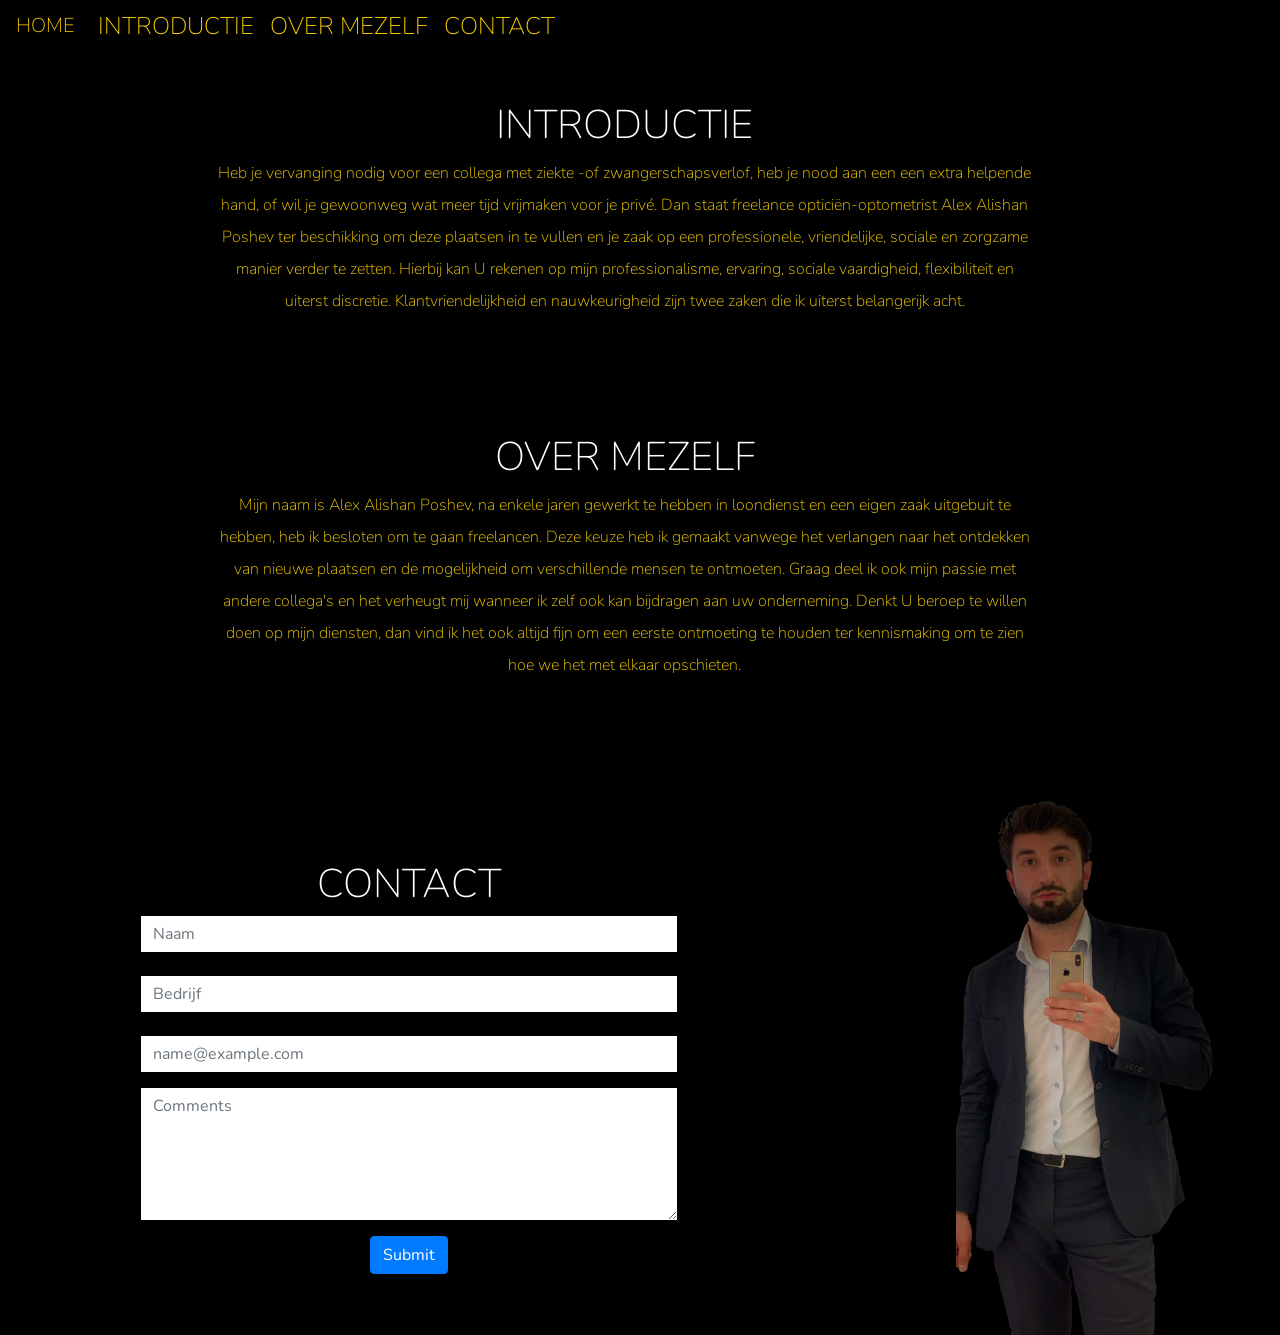
==== index.html @ 8e7e906e "Add files via upload" ====
<!doctype html>
<html lang="en">
  <head>
    <!-- Required meta tags -->
    <meta charset="utf-8">
    <meta name="viewport" content="width=device-width, initial-scale=1, shrink-to-fit=no">

    <!-- Google Font -->
    <link href="https://fonts.googleapis.com/css?family=Nunito:200,300,400,700" rel="stylesheet">

    <!-- Bootstrap CSS -->
    <link rel="stylesheet" href="https://stackpath.bootstrapcdn.com/bootstrap/4.1.3/css/bootstrap.min.css" integrity="sha384-MCw98/SFnGE8fJT3GXwEOngsV7Zt27NXFoaoApmYm81iuXoPkFOJwJ8ERdknLPMO" crossorigin="anonymous">

    <!-- Custom CSS -->
    <link rel="stylesheet" href="app1.css">

    <!-- Custom Font -->
    <link href="https://fonts.googleapis.com/css?family=Roboto+Condensed&display=swap" rel="stylesheet">

    <title>freelance opticiën</title>
  </head>

  <body>
    <nav id="mainNavbar" class="navbar navbar-dark navbar-expand-md py-0 fixed-top mr-auto">
      <a name="home" href="#" class="navbar-brand">HOME</a>
      <button class="navbar-toggler" data-toggle="collapse" data-target=".navbar-collapse" >
        <span class="navbar-toggler-icon"></span>
      </button>
      <div class="collapse navbar-collapse" id="navLinks">
        <ul class="navbar-nav">
          <li class="nav-item ">
            <a name="work" href="#introductie" class="nav-link">INTRODUCTIE</a>
          </li>
          <li class="nav-item ">
            <a name="about" href="#mezelf" class="nav-link">OVER MEZELF</a>
          </li>
          <li class="nav-item ">
            <a name="contact" href="#contact" class="nav-link">CONTACT</a>
          </li>
        </ul>
      </div>
    </nav>

    <section class="container-fluid px-0">
      <div class="row align-items-center">
        <img class="img-fluid" src="IMG_8386edit.jpg" alt="">

        <div class="col-lg-12">
          <div id="headingGroup" class="text-white carousel-caption text-center">
            <a href="#home"></a>
            <h1 class="header">Freelance opticiën-optometrist</h1>
            <h3>Uw zicht is mijn passie, met oog voor detail, flexibiliteit en vakkundigheid</h3>
          </div>
        </div>

      </div>

    </section>
    <section class="container-fluid px-0">
      <section id="introductie">
      <div class="row align-items-center content">
        <div class="col-md-12 text-center order-1 order-md-2">
          <div class="row justify-content-center">
            <div class="col-10 col-lg-8 blurb mb-5 mb-md-0">
              <h2 class="text-white">INTRODUCTIE</h2>
              <p class="lead text"> Heb je vervanging nodig voor een collega met ziekte -of zwangerschapsverlof, heb je nood aan een een extra helpende hand, of wil je gewoonweg wat meer tijd vrijmaken voor je privé. Dan staat freelance opticiën-optometrist Alex Alishan Poshev ter beschikking om deze plaatsen in te vullen en je zaak op een professionele, vriendelijke, sociale en zorgzame manier verder te zetten. Hierbij kan U rekenen op mijn professionalisme, ervaring, sociale vaardigheid, flexibiliteit en uiterst discretie. Klantvriendelijkheid en nauwkeurigheid zijn twee zaken die ik uiterst belangerijk acht.</p>
            </div>
          </div>
        </div>
      </div>
        </section>

      <section id="mezelf">
      <div class="row align-items-center content">
        <div class="col-md-12 text-center">
          <div class="row justify-content-center">
            <div class="col-10 col-lg-8 blurb mb-5 mb-md-0">
              <h2 class="text-white">OVER MEZELF</h2>
              <p class="lead text"> Mijn naam is Alex Alishan Poshev, na enkele jaren gewerkt te hebben in loondienst en een eigen zaak uitgebuit te hebben, heb ik besloten om te gaan freelancen. Deze keuze heb ik gemaakt vanwege het verlangen naar het ontdekken van nieuwe plaatsen en de mogelijkheid om verschillende mensen te ontmoeten. Graag deel ik ook mijn passie met andere collega's en het verheugt mij wanneer ik zelf ook kan bijdragen aan uw onderneming. Denkt U beroep te willen doen op mijn diensten, dan vind ik het ook altijd fijn om een eerste ontmoeting te houden ter kennismaking om te zien hoe we het met elkaar opschieten.
            </div>
          </div>
        </div>
      </div>

        <section id="contact" >
      <div class="row align-items-center content">
        <div class="col-md-8 text-center order-1 order-md-2">
          <div id="contact-info" class="row justify-content-center">
            <div  class="col-10 col-lg-8 blurb mb-5 mb-md-0">
              <h2 class="text-white">CONTACT</h2>
              <form>
              <div>
                <input class="form-control" type="text" placeholder="Naam">
              </div>
                <br>
              <div>
                <input class="form-control" type="text" placeholder="Bedrijf">
              </div>
              <br>
              <div class="form-group">
                <input type="email" class="form-control" id="exampleFormControlInput1" placeholder="name@example.com">
              </div>
                <div class="form-group">
                  <textarea class="form-control" id="exampleFormControlTextarea1" placeholder="Comments" rows="5"></textarea>
                </div>
                <button type="submit" class="btn btn-primary">Submit</button>
              </form>
            </div>
          </div>
        </div>
        <div class="col-md-4 text-center order-1 order-md-2">
          <img class="img-fluid" src="Alishan.jpg" alt="">

      </div>
      </section>
    </section>
    <!-- Optional JavaScript -->
    <!-- jQuery first, then Popper.js, then Bootstrap JS -->
    <script src="https://code.jquery.com/jquery-3.3.1.slim.min.js" integrity="sha384-q8i/X+965DzO0rT7abK41JStQIAqVgRVzpbzo5smXKp4YfRvH+8abtTE1Pi6jizo" crossorigin="anonymous"></script>
    <script src="https://cdnjs.cloudflare.com/ajax/libs/popper.js/1.14.3/umd/popper.min.js" integrity="sha384-ZMP7rVo3mIykV+2+9J3UJ46jBk0WLaUAdn689aCwoqbBJiSnjAK/l8WvCWPIPm49" crossorigin="anonymous"></script>
    <script src="https://stackpath.bootstrapcdn.com/bootstrap/4.1.3/js/bootstrap.min.js" integrity="sha384-ChfqqxuZUCnJSK3+MXmPNIyE6ZbWh2IMqE241rYiqJxyMiZ6OW/JmZQ5stwEULTy" crossorigin="anonymous"></script>
    <script type="text/javascript">
      $(function () {
        $(document).scroll(function(){
          var $nav = $("#mainNavbar");
          $nav.toggleClass("scrolled", $(this).scrollTop()> $nav.height());
        });
      });
      $('.navbar-nav>li>a').on('click', function(){
    $('.navbar-collapse').collapse('hide');
});

    </script>
  </body>
</html>
---- app1.css ----
/* algmene styling */
.row{
  margin-right: 0px;
}
.header{
  font-family: "Roboto Condensed", sans-serif;
}

body{
  background: black;
  font-family: "Nunito", sans-serif;
}
.blurb h2{
  color:  #fbd201;
  font-weight: 100;
  font-size: 2.5rem;
}
.blurb p{
  color:  #fbd201;
  font-weight: 100;
  font-size: 1rem;
  line-height: 2;
}
.content{
  margin-top: 100px;
}


/* mobile schermen */

#headingGroup h1{
  font-weight: 100;
  font-size: 3rem;
  font-family: "Nunito", sans-serif;

}
#headingGroup h3{
  color:  #fbd201;
  font-weight: 50;
  height: 400px;
  font-family: "Nunito", sans-serif;
  right: 0px;
}

.col-lg-6{
  padding-right: 0px;
}
.col-md-6{
  padding-right: 0px;
}


/* navigation mobile */

#mainNavbar{
  font-size: 1.5rem;
  font-weight: 100;
}
#mainNavbar .nav-link{
  color:  #fbd201;
}
#mainNavbar .nav-link:hover {
  color:  #fbd201;
}
#mainNavbar .navbar-brand{
  color:  #fbd201;
}
#mainNavbar .navbar-brand:hover{
  color:  #fbd201;
}
#headingGroup span{
  color: black;
}
#headingGroup h1{
  font-weight: 100;
  font-size: 4rem;
}
.form-control{
  border: 0px;
  border-radius: 0px;
}
.navbar.scrolled{
  background: black;
  transition: background 1s;
}
/*navLinks padding  */
#about, #contact, #work{
padding-top: 2px;
}



@media (max-width: 1200px){
  #headingGroup h1{
    font-weight: 100;
    font-size: 3rem;
  }
#contact-info{
  padding-bottom: 50px;
}

}
@media (max-width: 900px){
  #headingGroup h1{
    height: 150px;
}

  #headingGroup h3{
    height: 200px;
}

@media (max-width: 430px){
  #headingGroup h1{
    height: 200px;
}

  #headingGroup h3{
    height: 0px;
display: none;
}


@media (min-width: 1030px){

  #headingGroup h1{
    font-weight: 400;
    font-size: 5;
    height: 100px;
    font-family: "Nunito", sans-serif;

  }
  #headingGroup h3{
    right: 50px;
    font-weight: 300;
    font-family: "Nunito", sans-serif;
  }
#contact-info{
  padding-bottom: 50px;
}

  .content {
    margin-bottom: 0px;
  }
}
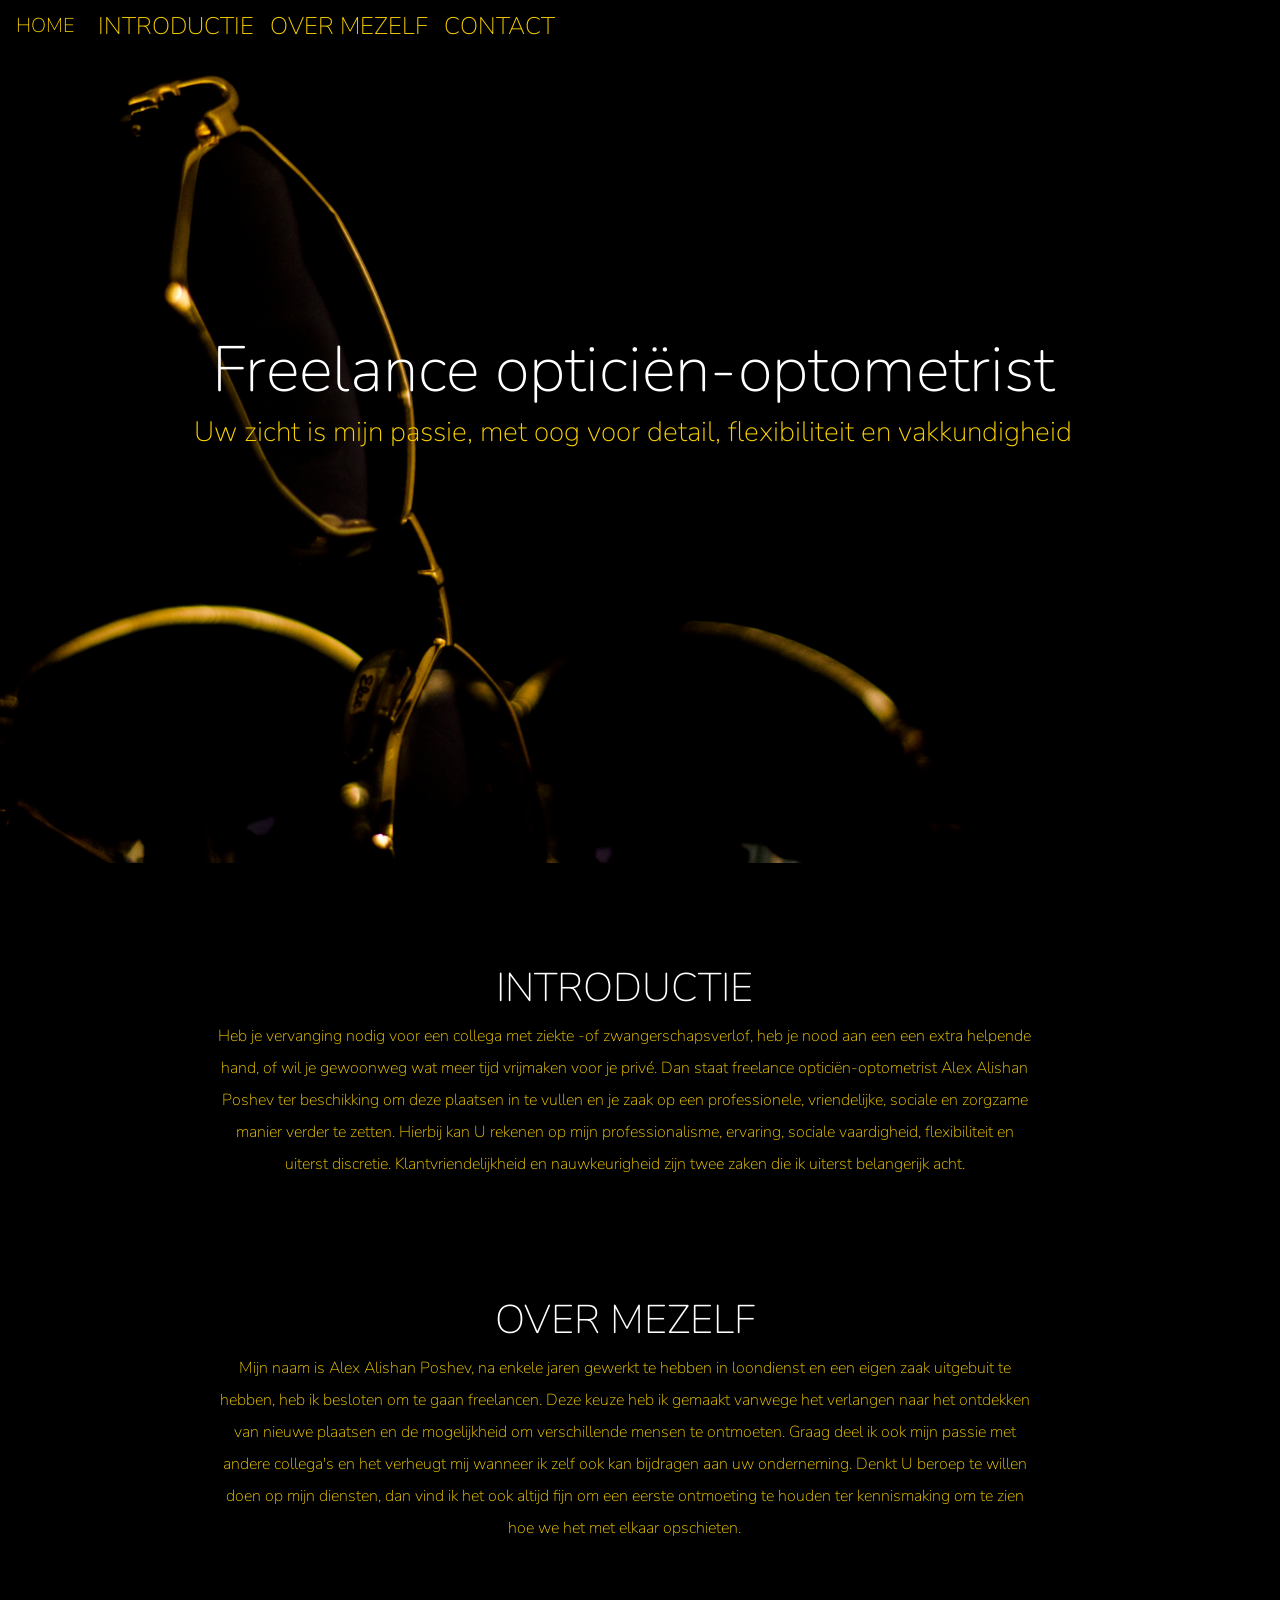
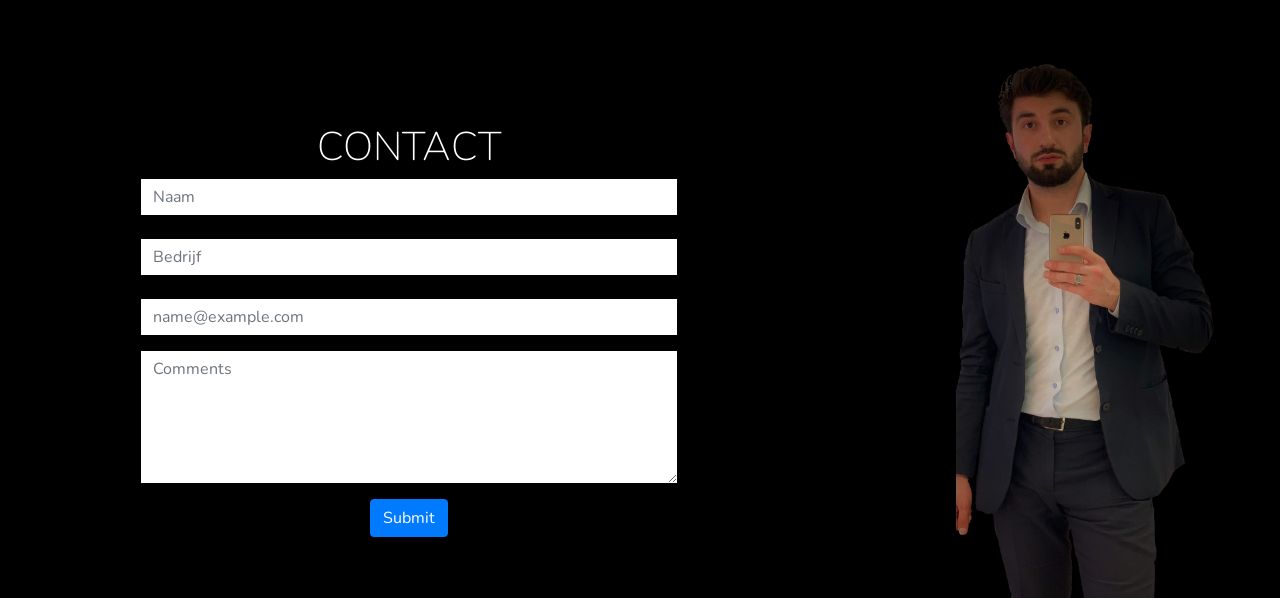
==== commit b57b8ea7: "Add files via upload" ====
--- a/index.html
+++ b/index.html
@@ -43,7 +43,7 @@
 
     <section class="container-fluid px-0">
       <div class="row align-items-center">
-        <img class="img-fluid" src="IMG_8386edit.jpg" alt="">
+        <img class="img-fluid" src="IMG_8386edit.JPG" alt="">
 
         <div class="col-lg-12">
           <div id="headingGroup" class="text-white carousel-caption text-center">
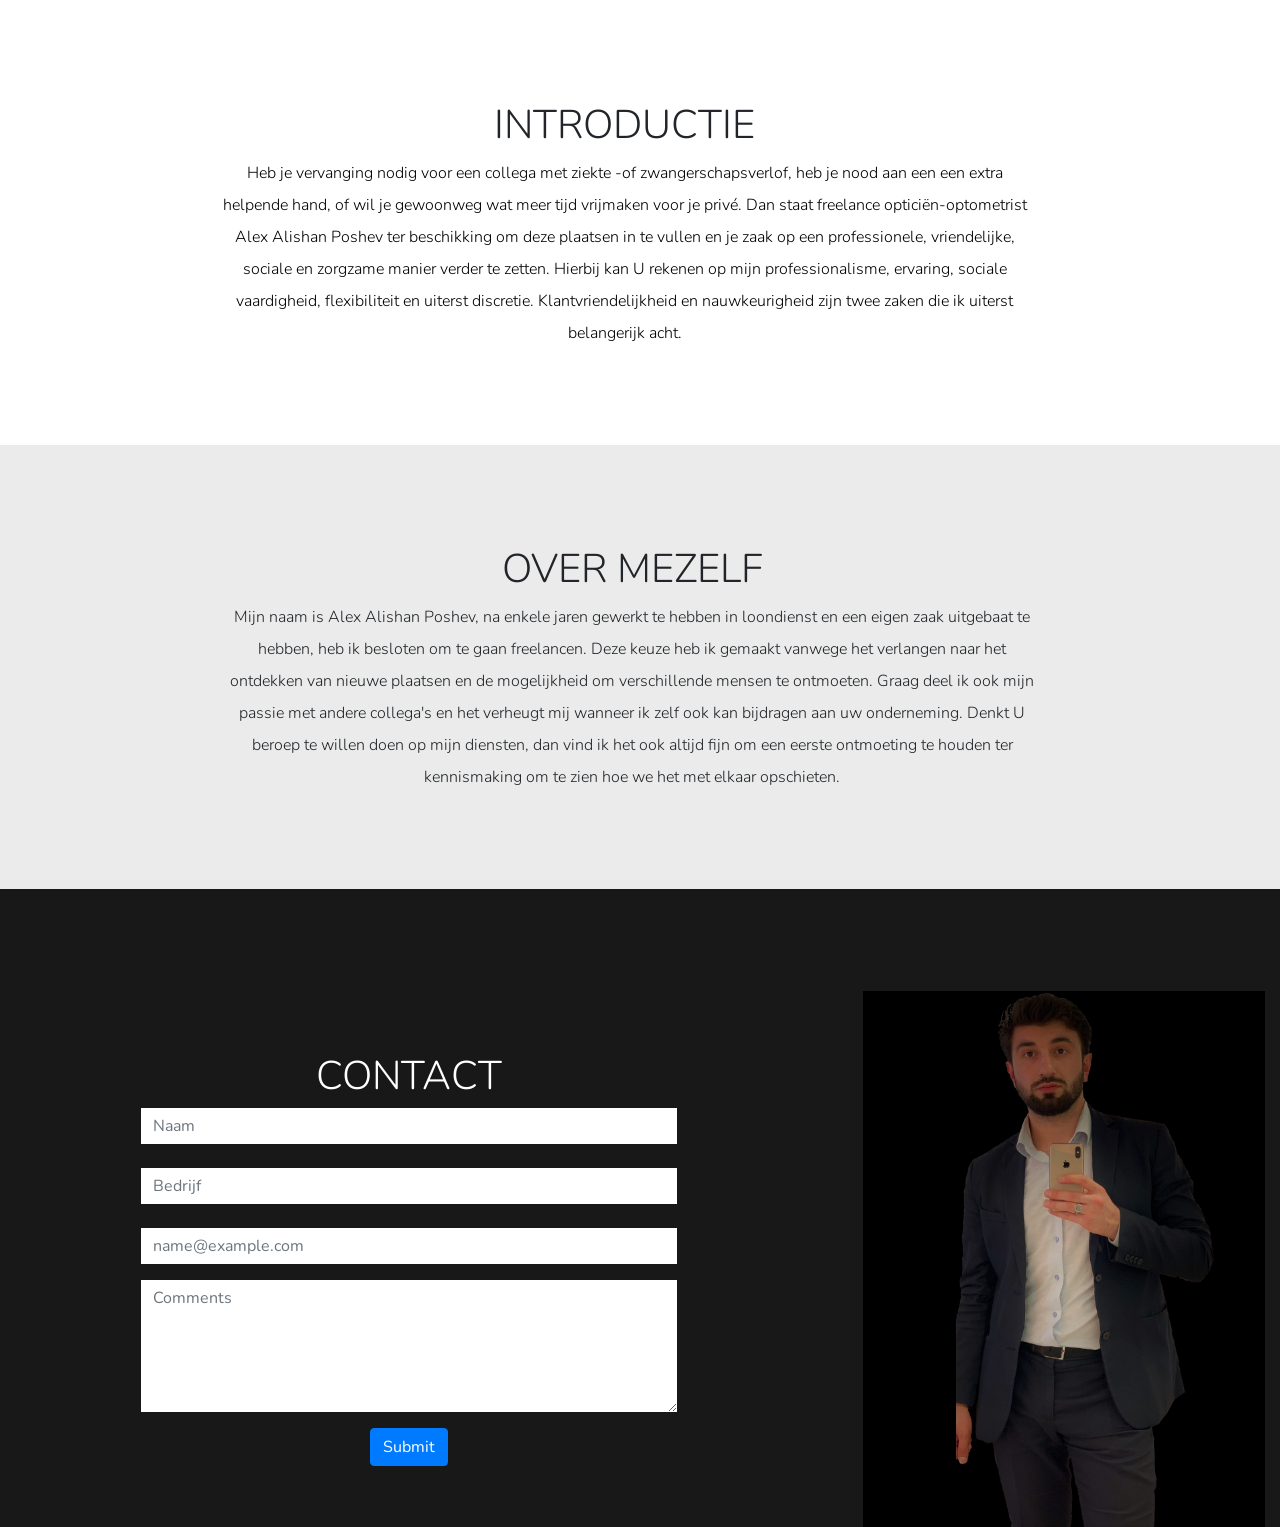
==== commit 92a1e854: "Add files via upload" ====
--- a/index.html
+++ b/index.html
@@ -43,8 +43,7 @@
 
     <section class="container-fluid px-0">
       <div class="row align-items-center">
-        <img class="img-fluid" src="IMG_8386edit.JPG" alt="">
-
+        <img class="img-fluid" src="greyglass.JPG" alt="">
         <div class="col-lg-12">
           <div id="headingGroup" class="text-white carousel-caption text-center">
             <a href="#home"></a>
@@ -52,7 +51,6 @@
             <h3>Uw zicht is mijn passie, met oog voor detail, flexibiliteit en vakkundigheid</h3>
           </div>
         </div>
-
       </div>
 
     </section>
@@ -62,8 +60,8 @@
         <div class="col-md-12 text-center order-1 order-md-2">
           <div class="row justify-content-center">
             <div class="col-10 col-lg-8 blurb mb-5 mb-md-0">
-              <h2 class="text-white">INTRODUCTIE</h2>
-              <p class="lead text"> Heb je vervanging nodig voor een collega met ziekte -of zwangerschapsverlof, heb je nood aan een een extra helpende hand, of wil je gewoonweg wat meer tijd vrijmaken voor je privé. Dan staat freelance opticiën-optometrist Alex Alishan Poshev ter beschikking om deze plaatsen in te vullen en je zaak op een professionele, vriendelijke, sociale en zorgzame manier verder te zetten. Hierbij kan U rekenen op mijn professionalisme, ervaring, sociale vaardigheid, flexibiliteit en uiterst discretie. Klantvriendelijkheid en nauwkeurigheid zijn twee zaken die ik uiterst belangerijk acht.</p>
+              <h2 class="text-black">INTRODUCTIE</h2>
+              <p id="intro-text" class="lead text"> Heb je vervanging nodig voor een collega met ziekte -of zwangerschapsverlof, heb je nood aan een een extra helpende hand, of wil je gewoonweg wat meer tijd vrijmaken voor je privé. Dan staat freelance opticiën-optometrist Alex Alishan Poshev ter beschikking om deze plaatsen in te vullen en je zaak op een professionele, vriendelijke, sociale en zorgzame manier verder te zetten. Hierbij kan U rekenen op mijn professionalisme, ervaring, sociale vaardigheid, flexibiliteit en uiterst discretie. Klantvriendelijkheid en nauwkeurigheid zijn twee zaken die ik uiterst belangerijk acht.</p>
             </div>
           </div>
         </div>
@@ -71,16 +69,14 @@
         </section>
 
       <section id="mezelf">
-      <div class="row align-items-center content">
         <div class="col-md-12 text-center">
-          <div class="row justify-content-center">
+          <div class="row justify-content-center" id="padding-text">
             <div class="col-10 col-lg-8 blurb mb-5 mb-md-0">
-              <h2 class="text-white">OVER MEZELF</h2>
-              <p class="lead text"> Mijn naam is Alex Alishan Poshev, na enkele jaren gewerkt te hebben in loondienst en een eigen zaak uitgebuit te hebben, heb ik besloten om te gaan freelancen. Deze keuze heb ik gemaakt vanwege het verlangen naar het ontdekken van nieuwe plaatsen en de mogelijkheid om verschillende mensen te ontmoeten. Graag deel ik ook mijn passie met andere collega's en het verheugt mij wanneer ik zelf ook kan bijdragen aan uw onderneming. Denkt U beroep te willen doen op mijn diensten, dan vind ik het ook altijd fijn om een eerste ontmoeting te houden ter kennismaking om te zien hoe we het met elkaar opschieten.
+              <h2 class="text-black">OVER MEZELF</h2>
+              <p class="lead text"> Mijn naam is Alex Alishan Poshev, na enkele jaren gewerkt te hebben in loondienst en een eigen zaak uitgebaat te hebben, heb ik besloten om te gaan freelancen. Deze keuze heb ik gemaakt vanwege het verlangen naar het ontdekken van nieuwe plaatsen en de mogelijkheid om verschillende mensen te ontmoeten. Graag deel ik ook mijn passie met andere collega's en het verheugt mij wanneer ik zelf ook kan bijdragen aan uw onderneming. Denkt U beroep te willen doen op mijn diensten, dan vind ik het ook altijd fijn om een eerste ontmoeting te houden ter kennismaking om te zien hoe we het met elkaar opschieten.
             </div>
           </div>
         </div>
-      </div>
 
         <section id="contact" >
       <div class="row align-items-center content">
--- a/app1.css
+++ b/app1.css
@@ -9,36 +9,52 @@
 }
 
 body{
-  background: black;
+  background: white;
   font-family: "Nunito", sans-serif;
 }
 .blurb h2{
-  color:  #fbd201;
-  font-weight: 100;
+  font-weight: 300;
   font-size: 2.5rem;
 }
 .blurb p{
-  color:  #fbd201;
-  font-weight: 100;
+  font-weight: 300;
   font-size: 1rem;
   line-height: 2;
 }
 .content{
   margin-top: 100px;
 }
+#padding-text{
+  padding-bottom: 80px;
+}
+#intro-text{
+  color: black;
+}
+#introductie{
+  padding-bottom: 80px;
+}
+#mezelf{
+  background: #ebebeb;
+  padding-top: 100px;
+}
+#contact{
+  background: #181818;
+  padding-top: 100px;
 
+}
 
 /* mobile schermen */
 
 #headingGroup h1{
-  font-weight: 100;
+  text-shadow: 3px -1px 4px rgba(0,0,0,1);
+  font-weight: 450;
   font-size: 3rem;
   font-family: "Nunito", sans-serif;
 
 }
 #headingGroup h3{
-  color:  #fbd201;
-  font-weight: 50;
+  text-shadow: 3px -1px 4px rgba(0,0,0,1);
+  font-weight: 450;
   height: 400px;
   font-family: "Nunito", sans-serif;
   right: 0px;
@@ -58,23 +74,13 @@
   font-size: 1.5rem;
   font-weight: 100;
 }
-#mainNavbar .nav-link{
-  color:  #fbd201;
-}
-#mainNavbar .nav-link:hover {
-  color:  #fbd201;
-}
-#mainNavbar .navbar-brand{
-  color:  #fbd201;
-}
-#mainNavbar .navbar-brand:hover{
-  color:  #fbd201;
+#mainNavbar .nav-link, .nav-link:hover, .navbar-brand, .navbar-brand:hover {
+  color:  white;
 }
 #headingGroup span{
   color: black;
 }
 #headingGroup h1{
-  font-weight: 100;
   font-size: 4rem;
 }
 .form-control{
@@ -118,14 +124,13 @@
 
   #headingGroup h3{
     height: 0px;
-display: none;
+    display: none;
 }
 
 
 @media (min-width: 1030px){
 
   #headingGroup h1{
-    font-weight: 400;
     font-size: 5;
     height: 100px;
     font-family: "Nunito", sans-serif;
@@ -133,7 +138,6 @@
   }
   #headingGroup h3{
     right: 50px;
-    font-weight: 300;
     font-family: "Nunito", sans-serif;
   }
 #contact-info{
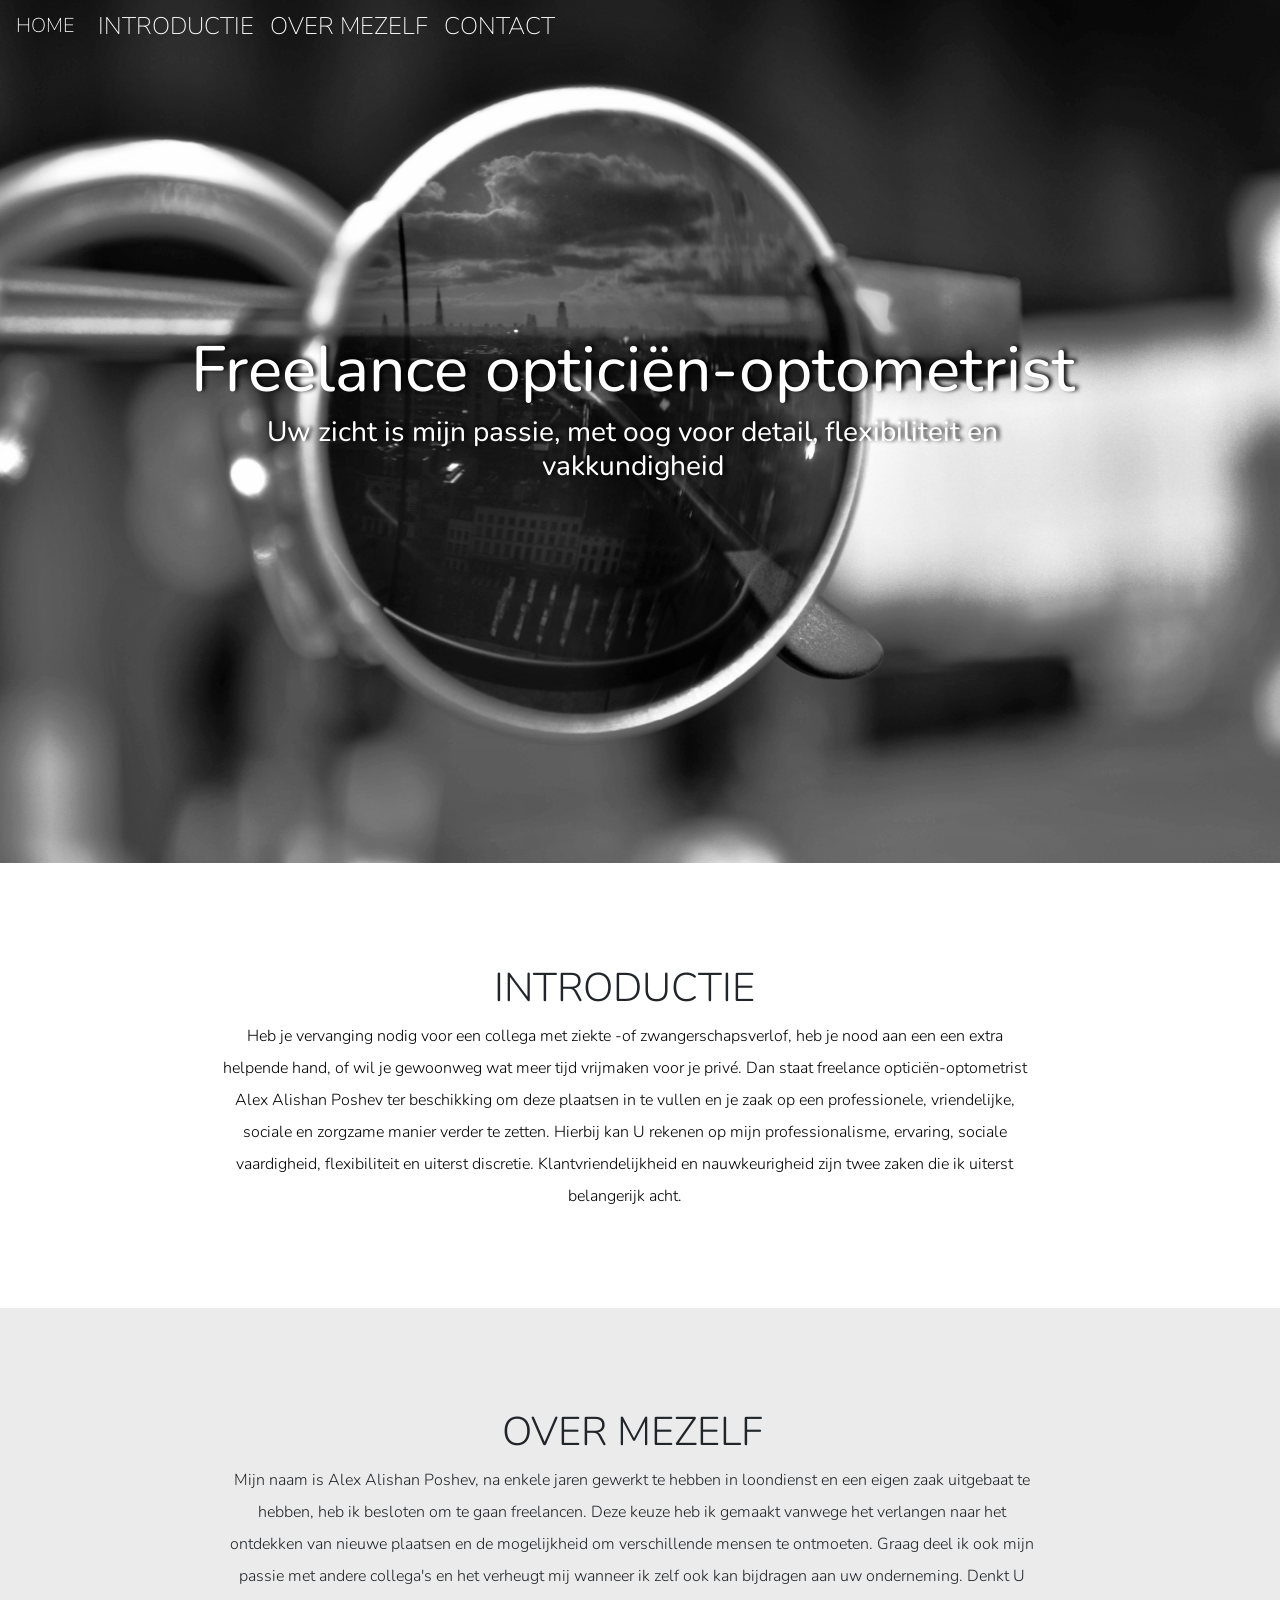
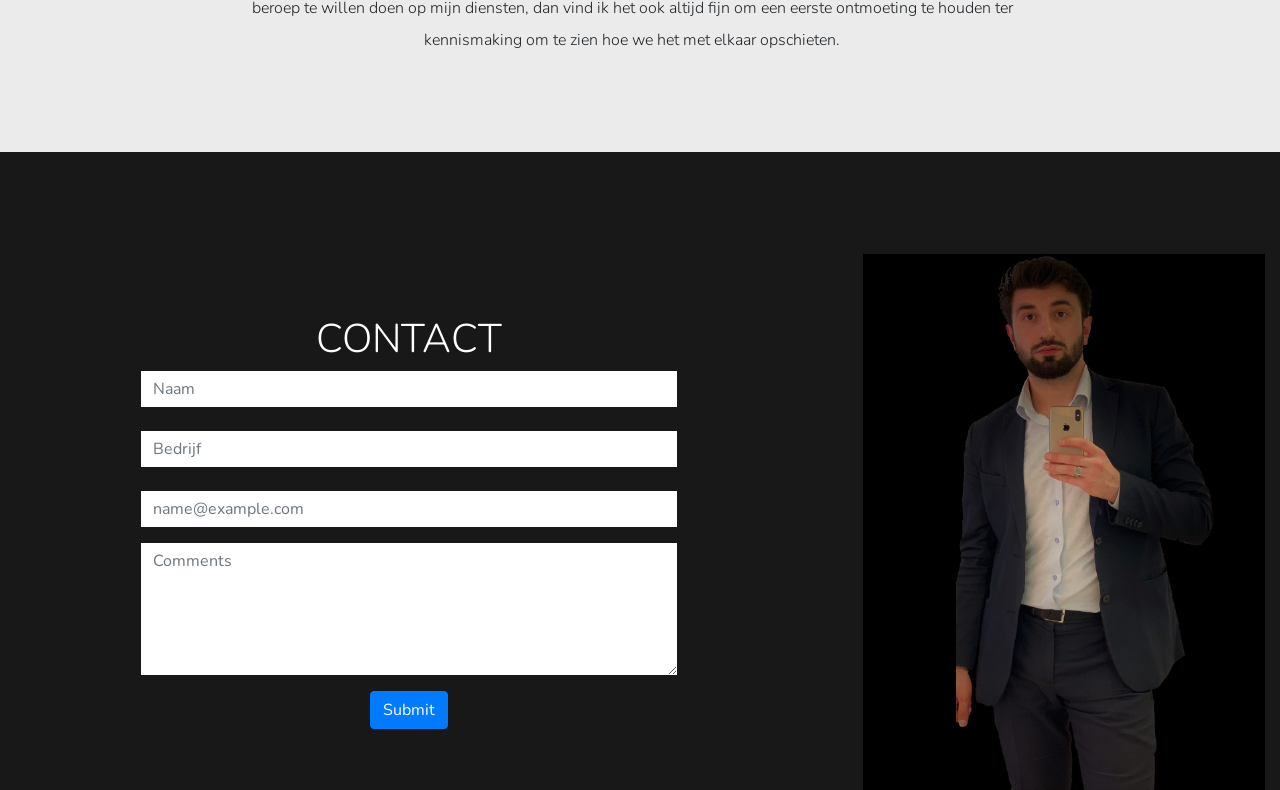
==== commit 0e0ca38d: "Add files via upload" ====
--- a/index.html
+++ b/index.html
@@ -43,7 +43,7 @@
 
     <section class="container-fluid px-0">
       <div class="row align-items-center">
-        <img class="img-fluid" src="greyglass.JPG" alt="">
+        <img class="img-fluid" src="greyglass.jpg" alt="">
         <div class="col-lg-12">
           <div id="headingGroup" class="text-white carousel-caption text-center">
             <a href="#home"></a>
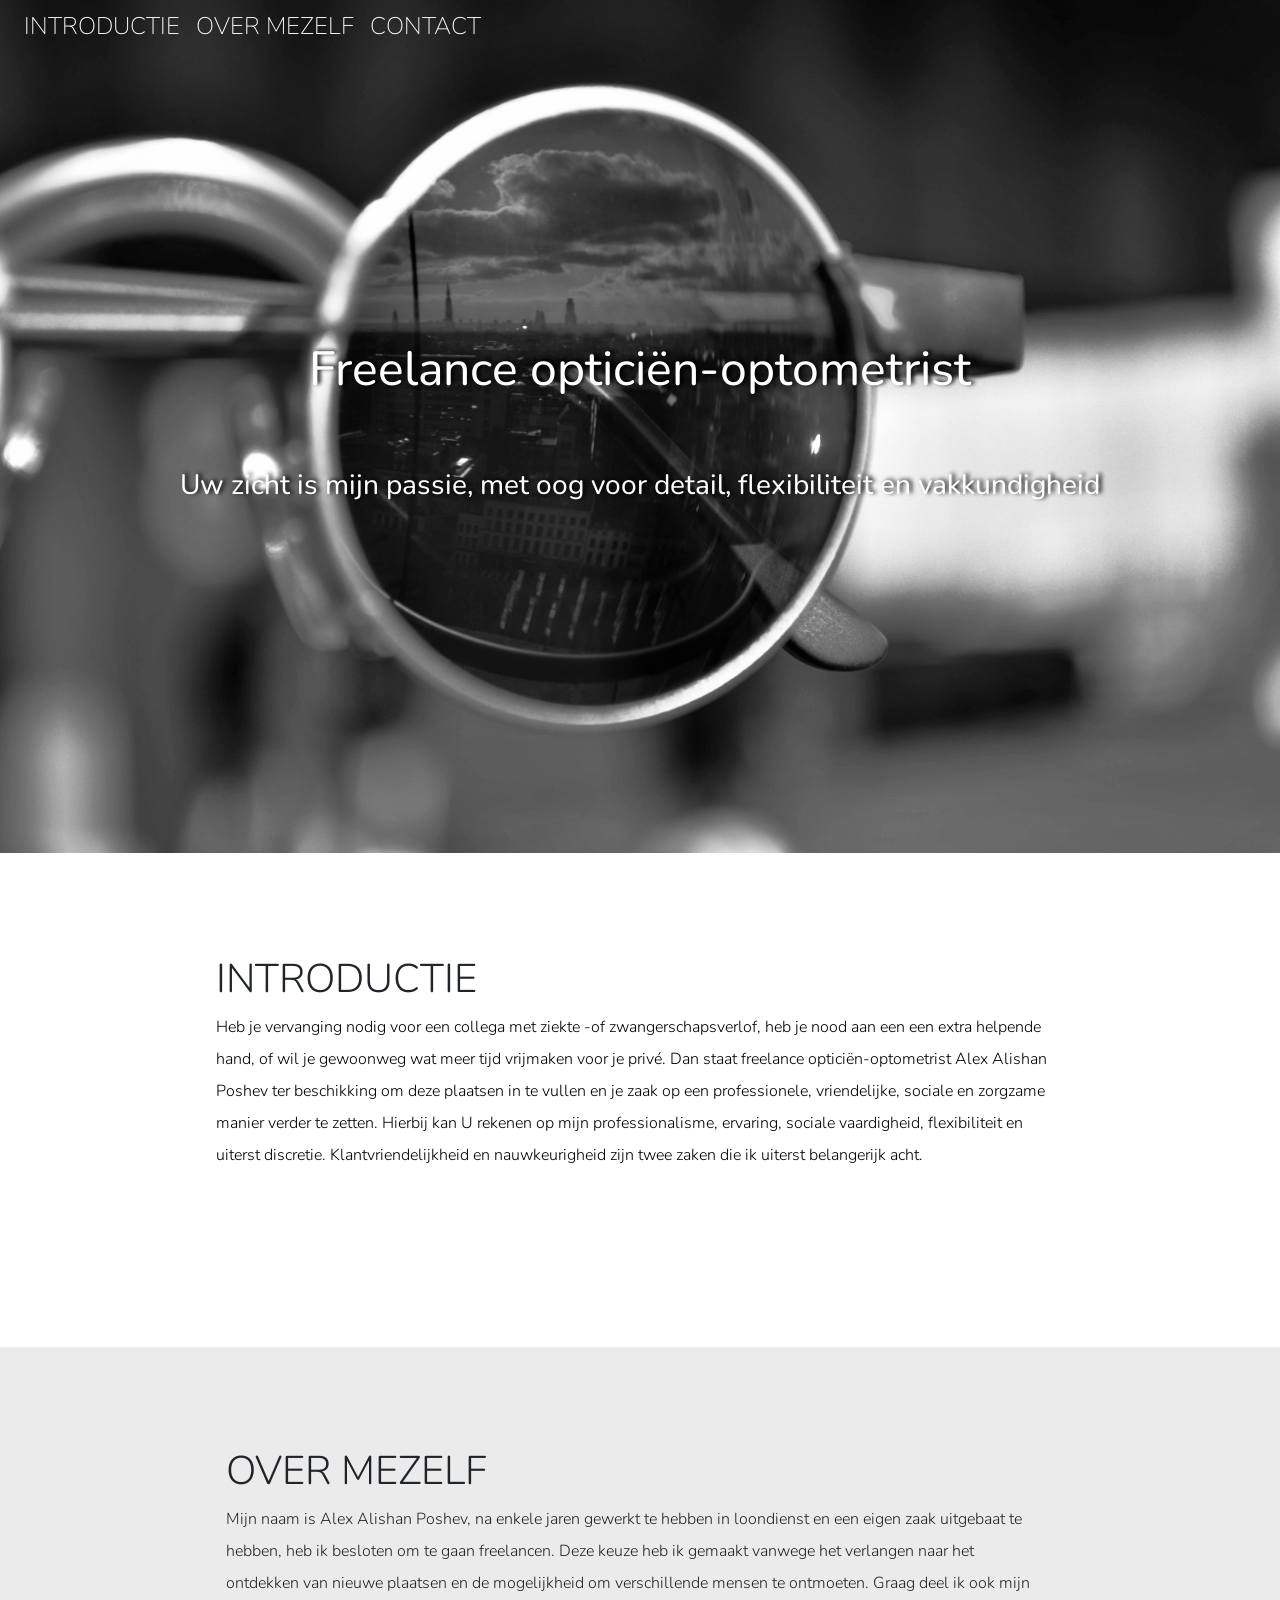
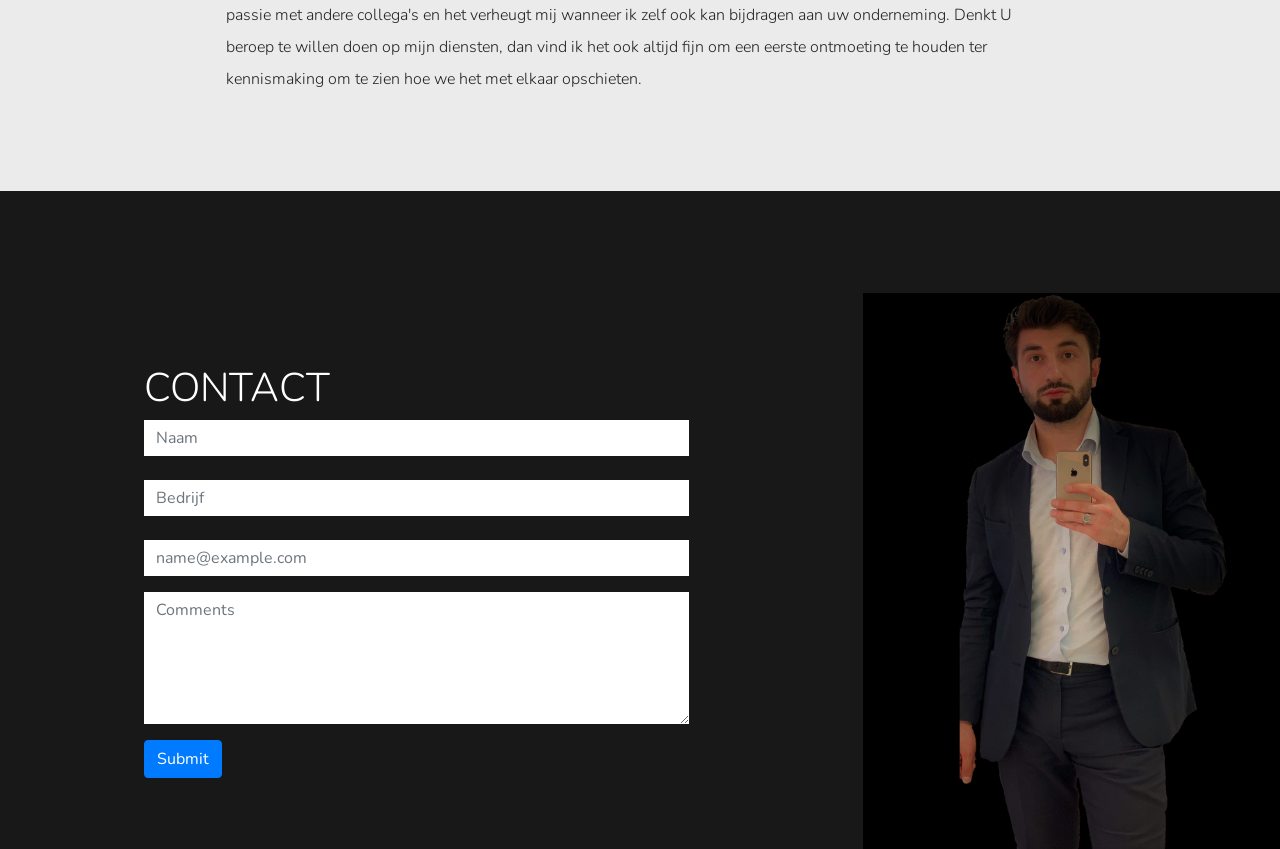
==== commit 2ebdf5bf: "Add files via upload" ====
--- a/index.html
+++ b/index.html
@@ -12,7 +12,7 @@
     <link rel="stylesheet" href="https://stackpath.bootstrapcdn.com/bootstrap/4.1.3/css/bootstrap.min.css" integrity="sha384-MCw98/SFnGE8fJT3GXwEOngsV7Zt27NXFoaoApmYm81iuXoPkFOJwJ8ERdknLPMO" crossorigin="anonymous">
 
     <!-- Custom CSS -->
-    <link rel="stylesheet" href="app1.css">
+    <link rel="stylesheet" href="styles.css">
 
     <!-- Custom Font -->
     <link href="https://fonts.googleapis.com/css?family=Roboto+Condensed&display=swap" rel="stylesheet">
@@ -21,43 +21,34 @@
   </head>
 
   <body>
-    <nav id="mainNavbar" class="navbar navbar-dark navbar-expand-md py-0 fixed-top mr-auto">
-      <a name="home" href="#" class="navbar-brand">HOME</a>
-      <button class="navbar-toggler" data-toggle="collapse" data-target=".navbar-collapse" >
-        <span class="navbar-toggler-icon"></span>
-      </button>
-      <div class="collapse navbar-collapse" id="navLinks">
+    <a href="#" id="back-to-top" title="Back to top">↑</a>
+    <nav id="mainNavbar" class="navbar navbar-dark navbar-expand-md py-0 fixed-top ">
         <ul class="navbar-nav">
           <li class="nav-item ">
-            <a name="work" href="#introductie" class="nav-link">INTRODUCTIE</a>
+            <a name="introductie" href="#introductie" class="nav-link long-text">INTRODUCTIE</a>
+            <a name="introductie" href="#introductie" class="nav-link short-text">INTRO</a>
           </li>
           <li class="nav-item ">
-            <a name="about" href="#mezelf" class="nav-link">OVER MEZELF</a>
+            <a name="overmezelf" href="#mezelf" class="nav-link long-text">OVER MEZELF</a>
+            <a name="overmezelf" href="#mezelf" class="nav-link short-text">OVER</a>
           </li>
           <li class="nav-item ">
             <a name="contact" href="#contact" class="nav-link">CONTACT</a>
           </li>
         </ul>
-      </div>
+      <!-- </div> -->
     </nav>
 
-    <section class="container-fluid px-0">
-      <div class="row align-items-center">
+    <section class="container-header">
         <img class="img-fluid" src="greyglass.jpg" alt="">
-        <div class="col-lg-12">
-          <div id="headingGroup" class="text-white carousel-caption text-center">
-            <a href="#home"></a>
-            <h1 class="header">Freelance opticiën-optometrist</h1>
-            <h3>Uw zicht is mijn passie, met oog voor detail, flexibiliteit en vakkundigheid</h3>
-          </div>
-        </div>
-      </div>
+        <h1 class="header-text header-text-h1">Freelance opticiën-optometrist</h1>
+        <h3 class="header-text header-text-h3">Uw zicht is mijn passie, met oog voor detail, flexibiliteit en vakkundigheid</h3>
+    </section>
 
-    </section>
     <section class="container-fluid px-0">
       <section id="introductie">
       <div class="row align-items-center content">
-        <div class="col-md-12 text-center order-1 order-md-2">
+        <div class="col-md-12 text-center order-1 order-md-2" id="padding-text">
           <div class="row justify-content-center">
             <div class="col-10 col-lg-8 blurb mb-5 mb-md-0">
               <h2 class="text-black">INTRODUCTIE</h2>
@@ -77,10 +68,9 @@
             </div>
           </div>
         </div>
-
         <section id="contact" >
       <div class="row align-items-center content">
-        <div class="col-md-8 text-center order-1 order-md-2">
+        <div class="col-md-8 text-center order-1 order-md-2" id="padding">
           <div id="contact-info" class="row justify-content-center">
             <div  class="col-10 col-lg-8 blurb mb-5 mb-md-0">
               <h2 class="text-white">CONTACT</h2>
@@ -104,7 +94,7 @@
             </div>
           </div>
         </div>
-        <div class="col-md-4 text-center order-1 order-md-2">
+        <div class="col-md-4 text-center order-1 order-md-2" id="padding">
           <img class="img-fluid" src="Alishan.jpg" alt="">
 
       </div>
@@ -112,20 +102,9 @@
     </section>
     <!-- Optional JavaScript -->
     <!-- jQuery first, then Popper.js, then Bootstrap JS -->
-    <script src="https://code.jquery.com/jquery-3.3.1.slim.min.js" integrity="sha384-q8i/X+965DzO0rT7abK41JStQIAqVgRVzpbzo5smXKp4YfRvH+8abtTE1Pi6jizo" crossorigin="anonymous"></script>
+    <script src="https://code.jquery.com/jquery-3.1.0.js" ></script>
     <script src="https://cdnjs.cloudflare.com/ajax/libs/popper.js/1.14.3/umd/popper.min.js" integrity="sha384-ZMP7rVo3mIykV+2+9J3UJ46jBk0WLaUAdn689aCwoqbBJiSnjAK/l8WvCWPIPm49" crossorigin="anonymous"></script>
     <script src="https://stackpath.bootstrapcdn.com/bootstrap/4.1.3/js/bootstrap.min.js" integrity="sha384-ChfqqxuZUCnJSK3+MXmPNIyE6ZbWh2IMqE241rYiqJxyMiZ6OW/JmZQ5stwEULTy" crossorigin="anonymous"></script>
-    <script type="text/javascript">
-      $(function () {
-        $(document).scroll(function(){
-          var $nav = $("#mainNavbar");
-          $nav.toggleClass("scrolled", $(this).scrollTop()> $nav.height());
-        });
-      });
-      $('.navbar-nav>li>a').on('click', function(){
-    $('.navbar-collapse').collapse('hide');
-});
-
-    </script>
+    <script src="script.js" type="text/javascript"></script>
   </body>
 </html>
--- a/styles.css
+++ b/styles.css
@@ -0,0 +1,199 @@
+
+/* algmene styling */
+
+* {
+  text-align: left;
+}
+.row{
+  margin-right: 0px;
+}
+#padding{
+  padding-right: 0px;
+}
+.header{
+  font-family: "Roboto Condensed", sans-serif;
+}
+.navbar-nav{
+  flex-direction: row;
+}
+body{
+  background: white;
+  font-family: "Nunito", sans-serif;
+}
+.blurb h2{
+  font-weight: 300;
+  font-size: 2.5rem;
+}
+.blurb p{
+  font-weight: 300;
+  font-size: 1rem;
+  line-height: 2;
+}
+.content{
+  margin-top: 100px;
+}
+.long-text{
+  display: none;
+}
+#padding-text{
+  padding-bottom: 80px;
+  padding-right: 0px;
+
+}
+#intro-text{
+  color: black;
+}
+#introductie{
+  padding-bottom: 80px;
+}
+#mezelf{
+  background: #ebebeb;
+  padding-top: 100px;
+}
+#contact{
+  background: #181818;
+  padding-top: 100px;
+
+}
+/* to top button styling */
+#back-to-top {
+    position: fixed;
+    bottom: 40px;
+    right: 40px;
+    z-index: 9999;
+    width: 32px;
+    height: 32px;
+    text-align: center;
+    line-height: 30px;
+    background: #f5f5f5;
+    color: black;
+    font-weight: 800;
+    cursor: pointer;
+    border: 0;
+    border-radius: 2px;
+    text-decoration: none;
+    transition: opacity 0.2s ease-out;
+    opacity: 0;
+}
+#back-to-top:hover {
+    background: #e9ebec;
+}
+#back-to-top.show {
+    opacity: 1;
+}
+/* mobile schermen */
+
+.header-text-h1{
+  text-shadow: 3px -1px 4px rgba(0,0,0,1);
+  font-weight: 450;
+  font-size: 1.5rem;
+  font-family: "Nunito", sans-serif;
+}
+
+.header-text-h3{
+  height: 0px;
+  display: none;
+}
+
+  .container-header {
+  position: relative;
+  text-align: center;
+  }
+
+  .header-text {
+    text-align: center;
+    color: white;
+    width: 80%;
+    position: absolute;
+    left: 10%;
+    right: 10%;
+  }
+
+  .header-text-h1 {
+    top: 40%;
+  }
+
+  .header-text-h3 {
+    top: 55%;
+  }
+
+/* navigation mobile */
+
+.navbar-nav .nav-link {
+font-size: 0.9rem;
+font-weight: 70;
+}
+
+#mainNavbar{
+font-size: 0.88rem;
+font-weight: 70;
+}
+
+#mainNavbar .nav-link, .nav-link:hover, .navbar-brand, .navbar-brand:hover {
+  color:  white;
+}
+
+.navbar-nav .nav-link {
+  font-weight: 70;
+  padding-right: 15px;
+  }
+.form-control{
+  border: 0px;
+  border-radius: 0px;
+}
+.navbar.scrolled{
+  background: black;
+  transition: background 1s;
+}
+/*navLinks padding  */
+#introductie, #contact, #overmezelf{
+padding-top: 2px;
+
+}
+
+/* large screens */
+
+@media (min-width: 400px) {
+
+  .long-text {
+    display: inline-block;
+  }
+
+  .short-text {
+    display: none;
+  }
+}
+
+@media (min-width: 720px) {
+
+  .navbar-nav .nav-link {
+    font-size: 1.5rem;
+    }
+
+  .header-text-h3 {
+    display: inline-block;
+    text-shadow: 3px -1px 4px rgba(0,0,0,1);
+    font-weight: 450;
+    font-family: "Nunito", sans-serif;
+    right: 0px;
+  }
+
+  .header-text-h1{
+    font-size: 2rem;
+  }
+
+}
+
+@media (min-width: 1024px) {
+
+    .header-text-h1{
+      font-size: 3rem;
+    }
+}
+
+@media (min-width: 1440px) {
+
+    .header-text-h1{
+      font-size: 4rem;
+    }
+}
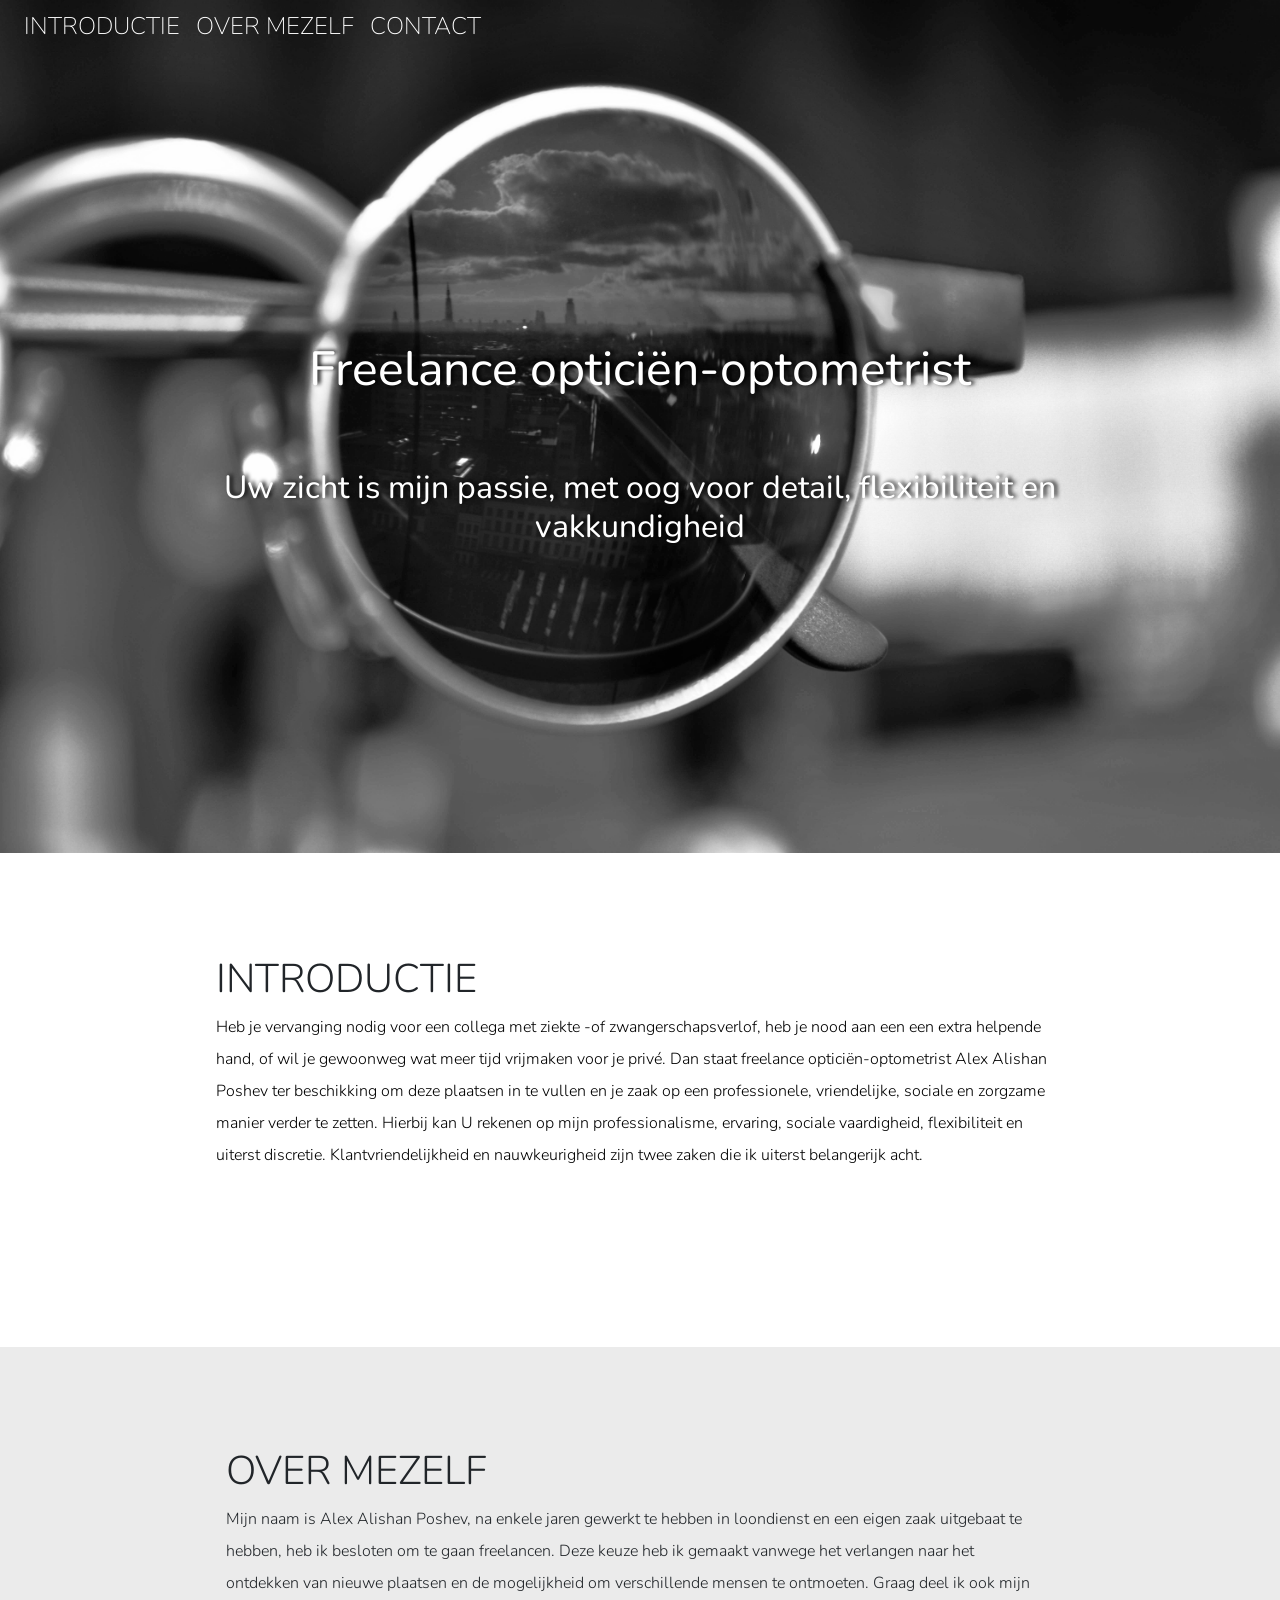
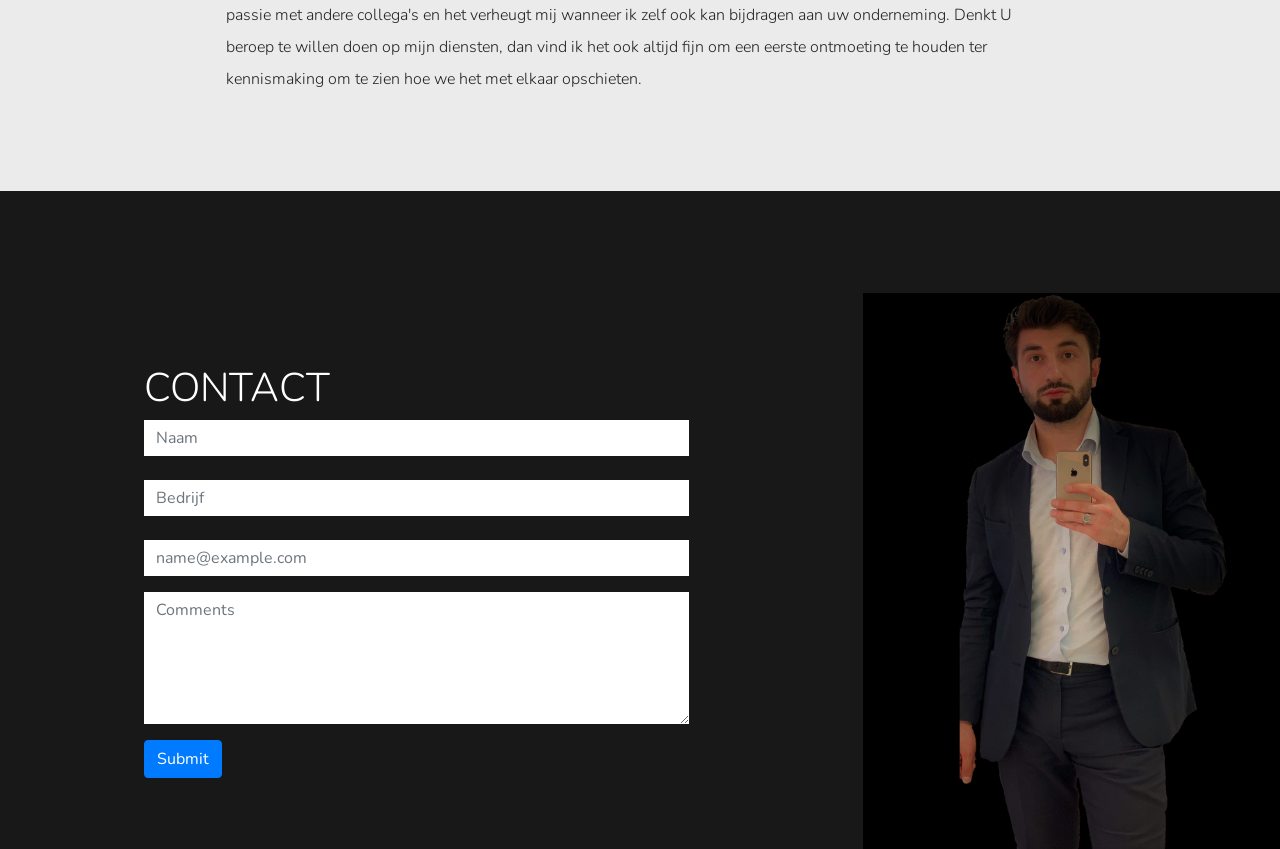
==== commit baa8b6bc: "Add files via upload" ====
--- a/index.html
+++ b/index.html
@@ -19,7 +19,6 @@
 
     <title>freelance opticiën</title>
   </head>
-
   <body>
     <a href="#" id="back-to-top" title="Back to top">↑</a>
     <nav id="mainNavbar" class="navbar navbar-dark navbar-expand-md py-0 fixed-top ">
@@ -38,32 +37,29 @@
         </ul>
       <!-- </div> -->
     </nav>
-
     <section class="container-header">
         <img class="img-fluid" src="greyglass.jpg" alt="">
         <h1 class="header-text header-text-h1">Freelance opticiën-optometrist</h1>
-        <h3 class="header-text header-text-h3">Uw zicht is mijn passie, met oog voor detail, flexibiliteit en vakkundigheid</h3>
+        <h2 class="header-text header-text-h2">Uw zicht is mijn passie, met oog voor detail, flexibiliteit en vakkundigheid</h2>
     </section>
-
     <section class="container-fluid px-0">
       <section id="introductie">
       <div class="row align-items-center content">
         <div class="col-md-12 text-center order-1 order-md-2" id="padding-text">
           <div class="row justify-content-center">
             <div class="col-10 col-lg-8 blurb mb-5 mb-md-0">
-              <h2 class="text-black">INTRODUCTIE</h2>
+              <h3 class="text-black">INTRODUCTIE</h3>
               <p id="intro-text" class="lead text"> Heb je vervanging nodig voor een collega met ziekte -of zwangerschapsverlof, heb je nood aan een een extra helpende hand, of wil je gewoonweg wat meer tijd vrijmaken voor je privé. Dan staat freelance opticiën-optometrist Alex Alishan Poshev ter beschikking om deze plaatsen in te vullen en je zaak op een professionele, vriendelijke, sociale en zorgzame manier verder te zetten. Hierbij kan U rekenen op mijn professionalisme, ervaring, sociale vaardigheid, flexibiliteit en uiterst discretie. Klantvriendelijkheid en nauwkeurigheid zijn twee zaken die ik uiterst belangerijk acht.</p>
             </div>
           </div>
         </div>
       </div>
-        </section>
-
+      </section>
       <section id="mezelf">
         <div class="col-md-12 text-center">
           <div class="row justify-content-center" id="padding-text">
             <div class="col-10 col-lg-8 blurb mb-5 mb-md-0">
-              <h2 class="text-black">OVER MEZELF</h2>
+              <h3 class="text-black">OVER MEZELF</h3>
               <p class="lead text"> Mijn naam is Alex Alishan Poshev, na enkele jaren gewerkt te hebben in loondienst en een eigen zaak uitgebaat te hebben, heb ik besloten om te gaan freelancen. Deze keuze heb ik gemaakt vanwege het verlangen naar het ontdekken van nieuwe plaatsen en de mogelijkheid om verschillende mensen te ontmoeten. Graag deel ik ook mijn passie met andere collega's en het verheugt mij wanneer ik zelf ook kan bijdragen aan uw onderneming. Denkt U beroep te willen doen op mijn diensten, dan vind ik het ook altijd fijn om een eerste ontmoeting te houden ter kennismaking om te zien hoe we het met elkaar opschieten.
             </div>
           </div>
@@ -73,7 +69,7 @@
         <div class="col-md-8 text-center order-1 order-md-2" id="padding">
           <div id="contact-info" class="row justify-content-center">
             <div  class="col-10 col-lg-8 blurb mb-5 mb-md-0">
-              <h2 class="text-white">CONTACT</h2>
+              <h3 class="text-white">CONTACT</h3>
               <form>
               <div>
                 <input class="form-control" type="text" placeholder="Naam">
@@ -96,7 +92,6 @@
         </div>
         <div class="col-md-4 text-center order-1 order-md-2" id="padding">
           <img class="img-fluid" src="Alishan.jpg" alt="">
-
       </div>
       </section>
     </section>
--- a/styles.css
+++ b/styles.css
@@ -20,7 +20,7 @@
   background: white;
   font-family: "Nunito", sans-serif;
 }
-.blurb h2{
+.blurb h3{
   font-weight: 300;
   font-size: 2.5rem;
 }
@@ -38,7 +38,6 @@
 #padding-text{
   padding-bottom: 80px;
   padding-right: 0px;
-
 }
 #intro-text{
   color: black;
@@ -53,9 +52,10 @@
 #contact{
   background: #181818;
   padding-top: 100px;
-
-}
+}
+
 /* to top button styling */
+
 #back-to-top {
     position: fixed;
     bottom: 40px;
@@ -81,6 +81,7 @@
 #back-to-top.show {
     opacity: 1;
 }
+
 /* mobile schermen */
 
 .header-text-h1{
@@ -90,32 +91,32 @@
   font-family: "Nunito", sans-serif;
 }
 
-.header-text-h3{
+.header-text-h2{
   height: 0px;
   display: none;
 }
 
-  .container-header {
+.container-header {
   position: relative;
   text-align: center;
-  }
-
-  .header-text {
-    text-align: center;
-    color: white;
-    width: 80%;
-    position: absolute;
-    left: 10%;
-    right: 10%;
-  }
-
-  .header-text-h1 {
-    top: 40%;
-  }
-
-  .header-text-h3 {
-    top: 55%;
-  }
+}
+
+.header-text {
+  text-align: center;
+  color: white;
+  width: 80%;
+  position: absolute;
+  left: 10%;
+  right: 10%;
+}
+
+.header-text-h1 {
+  top: 40%;
+}
+
+.header-text-h2 {
+  top: 55%;
+}
 
 /* navigation mobile */
 
@@ -136,24 +137,27 @@
 .navbar-nav .nav-link {
   font-weight: 70;
   padding-right: 15px;
-  }
+}
+
 .form-control{
   border: 0px;
   border-radius: 0px;
 }
+
 .navbar.scrolled{
   background: black;
   transition: background 1s;
 }
+
 /*navLinks padding  */
+
 #introductie, #contact, #overmezelf{
 padding-top: 2px;
-
 }
 
 /* large screens */
 
-@media (min-width: 400px) {
+@media (min-width: 430px) {
 
   .long-text {
     display: inline-block;
@@ -168,9 +172,9 @@
 
   .navbar-nav .nav-link {
     font-size: 1.5rem;
-    }
-
-  .header-text-h3 {
+  }
+
+  .header-text-h2 {
     display: inline-block;
     text-shadow: 3px -1px 4px rgba(0,0,0,1);
     font-weight: 450;
@@ -189,6 +193,7 @@
     .header-text-h1{
       font-size: 3rem;
     }
+
 }
 
 @media (min-width: 1440px) {
@@ -196,4 +201,5 @@
     .header-text-h1{
       font-size: 4rem;
     }
-}
+    
+}
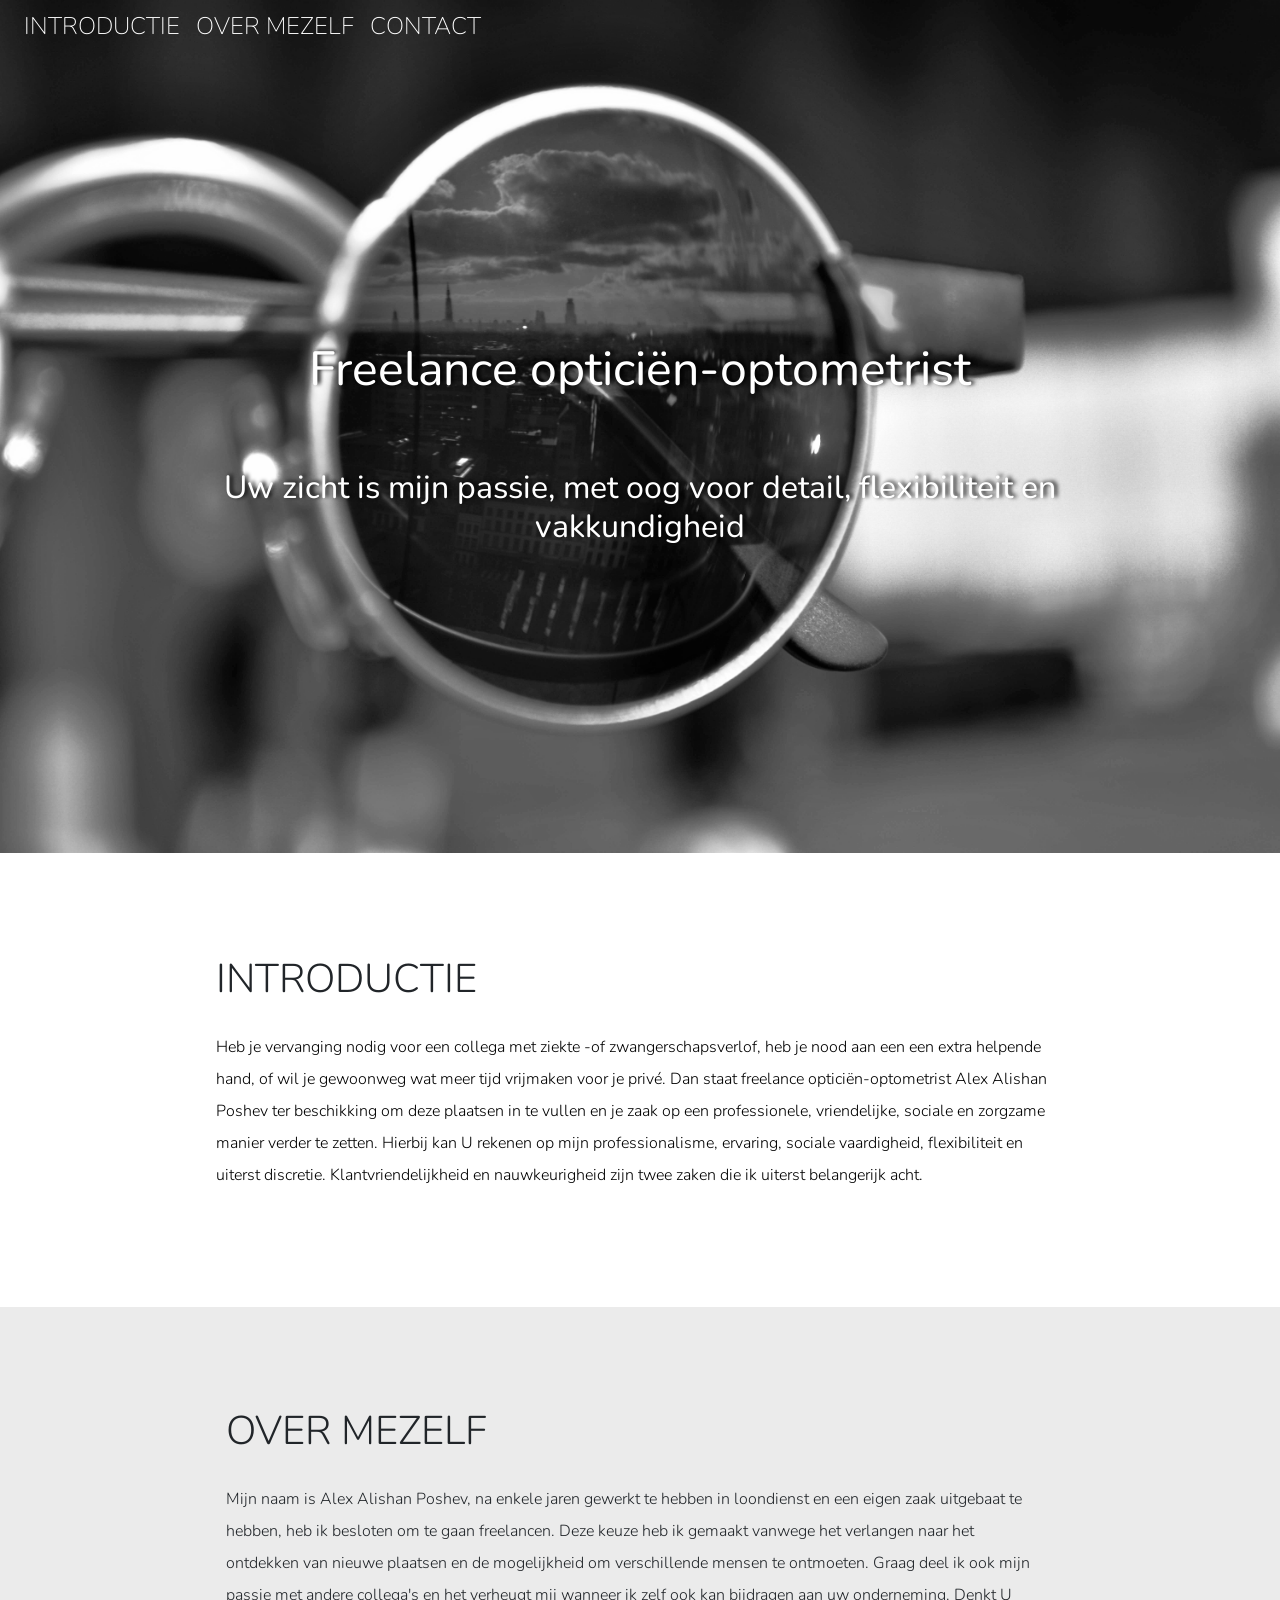
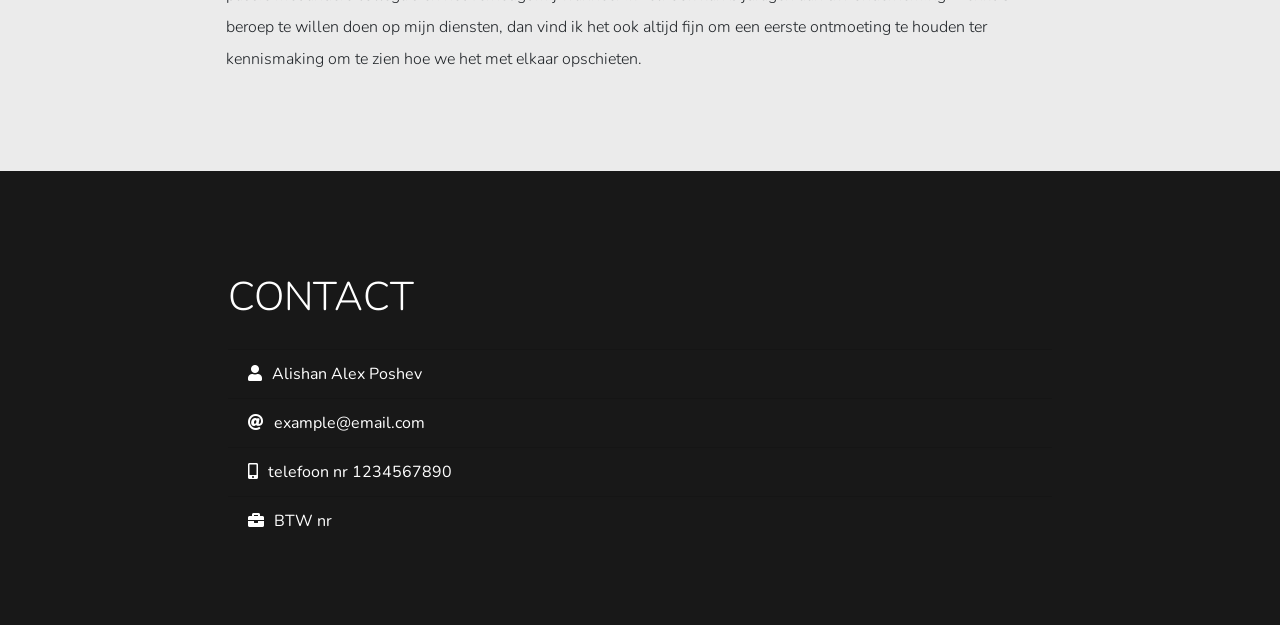
==== commit 351bf349: "new footer section form contact removed padding contact field templates for contact added icons t" ====
--- a/index.html
+++ b/index.html
@@ -17,6 +17,9 @@
     <!-- Custom Font -->
     <link href="https://fonts.googleapis.com/css?family=Roboto+Condensed&display=swap" rel="stylesheet">
 
+    <!-- Font Awesome -->
+    <link rel="stylesheet" href="https://use.fontawesome.com/releases/v5.8.2/css/all.css" integrity="sha384-oS3vJWv+0UjzBfQzYUhtDYW+Pj2yciDJxpsK1OYPAYjqT085Qq/1cq5FLXAZQ7Ay" crossorigin="anonymous">
+
     <title>freelance opticiën</title>
   </head>
   <body>
@@ -35,7 +38,6 @@
             <a name="contact" href="#contact" class="nav-link">CONTACT</a>
           </li>
         </ul>
-      <!-- </div> -->
     </nav>
     <section class="container-header">
         <img class="img-fluid" src="greyglass.jpg" alt="">
@@ -45,7 +47,7 @@
     <section class="container-fluid px-0">
       <section id="introductie">
       <div class="row align-items-center content">
-        <div class="col-md-12 text-center order-1 order-md-2" id="padding-text">
+        <div class="col-md-12 text-center order-1 order-md-2 padding-text">
           <div class="row justify-content-center">
             <div class="col-10 col-lg-8 blurb mb-5 mb-md-0">
               <h3 class="text-black">INTRODUCTIE</h3>
@@ -57,42 +59,33 @@
       </section>
       <section id="mezelf">
         <div class="col-md-12 text-center">
-          <div class="row justify-content-center" id="padding-text">
+          <div class="row justify-content-center padding-text">
             <div class="col-10 col-lg-8 blurb mb-5 mb-md-0">
               <h3 class="text-black">OVER MEZELF</h3>
               <p class="lead text"> Mijn naam is Alex Alishan Poshev, na enkele jaren gewerkt te hebben in loondienst en een eigen zaak uitgebaat te hebben, heb ik besloten om te gaan freelancen. Deze keuze heb ik gemaakt vanwege het verlangen naar het ontdekken van nieuwe plaatsen en de mogelijkheid om verschillende mensen te ontmoeten. Graag deel ik ook mijn passie met andere collega's en het verheugt mij wanneer ik zelf ook kan bijdragen aan uw onderneming. Denkt U beroep te willen doen op mijn diensten, dan vind ik het ook altijd fijn om een eerste ontmoeting te houden ter kennismaking om te zien hoe we het met elkaar opschieten.
             </div>
           </div>
         </div>
+      </section>
         <section id="contact" >
       <div class="row align-items-center content">
-        <div class="col-md-8 text-center order-1 order-md-2" id="padding">
-          <div id="contact-info" class="row justify-content-center">
+        <div class="col-md-12 text-center" id="padding">
+          <div class="row justify-content-center padding-text">
             <div  class="col-10 col-lg-8 blurb mb-5 mb-md-0">
               <h3 class="text-white">CONTACT</h3>
-              <form>
-              <div>
-                <input class="form-control" type="text" placeholder="Naam">
-              </div>
-                <br>
-              <div>
-                <input class="form-control" type="text" placeholder="Bedrijf">
-              </div>
-              <br>
-              <div class="form-group">
-                <input type="email" class="form-control" id="exampleFormControlInput1" placeholder="name@example.com">
-              </div>
-                <div class="form-group">
-                  <textarea class="form-control" id="exampleFormControlTextarea1" placeholder="Comments" rows="5"></textarea>
-                </div>
-                <button type="submit" class="btn btn-primary">Submit</button>
-              </form>
+            <ul class="list-group list-group-flush">
+              <li class="list-group-item text-white"><i class="fas fa-user"></i>Alishan Alex Poshev</li>
+              <li class="list-group-item text-white"><i class="fas fa-at"></i>example@email.com</li>
+              <li class="list-group-item text-white"><i class="fas fa-mobile-alt"></i>telefoon nr 1234567890</li>
+              <li class="list-group-item text-white"><i class="fas fa-briefcase"></i>BTW nr</li>
+            </ul>
             </div>
           </div>
+
         </div>
-        <div class="col-md-4 text-center order-1 order-md-2" id="padding">
-          <img class="img-fluid" src="Alishan.jpg" alt="">
-      </div>
+        <!-- <div class="col-md-4 text-center order-1 order-md-2" id="padding"> -->
+          <!-- <img class="img-fluid" src="Alishan.jpg" alt=""> -->
+      <!-- </div> -->
       </section>
     </section>
     <!-- Optional JavaScript -->
--- a/styles.css
+++ b/styles.css
@@ -21,6 +21,7 @@
   font-family: "Nunito", sans-serif;
 }
 .blurb h3{
+  padding-bottom: 20px;
   font-weight: 300;
   font-size: 2.5rem;
 }
@@ -35,15 +36,21 @@
 .long-text{
   display: none;
 }
-#padding-text{
+.list-group-item{
+  background-color: #181818;
+}
+.padding-text{
   padding-bottom: 80px;
   padding-right: 0px;
 }
+i{
+  padding-right: 10px;
+}
 #intro-text{
   color: black;
 }
 #introductie{
-  padding-bottom: 80px;
+  padding-bottom: 20px;
 }
 #mezelf{
   background: #ebebeb;
@@ -52,6 +59,7 @@
 #contact{
   background: #181818;
   padding-top: 100px;
+  padding-left: 15px;
 }
 
 /* to top button styling */
@@ -201,5 +209,5 @@
     .header-text-h1{
       font-size: 4rem;
     }
-    
-}
+
+}
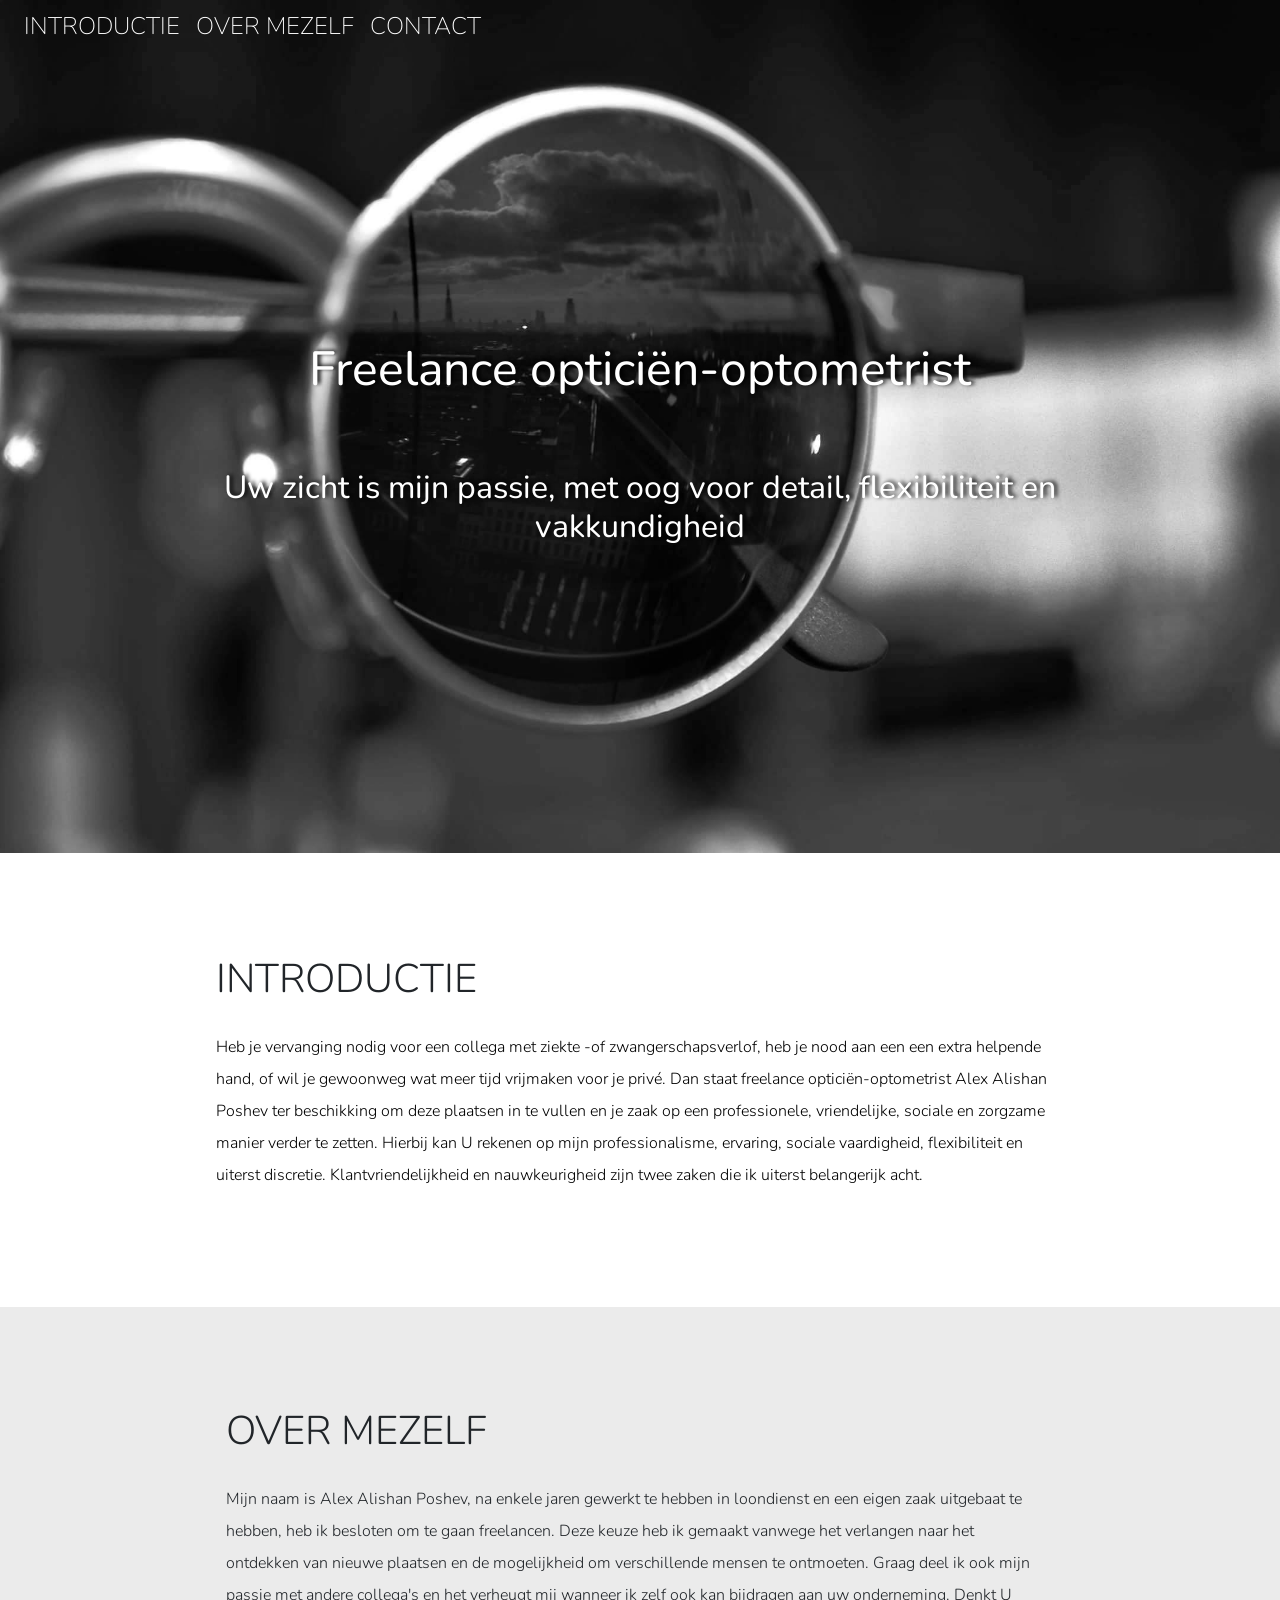
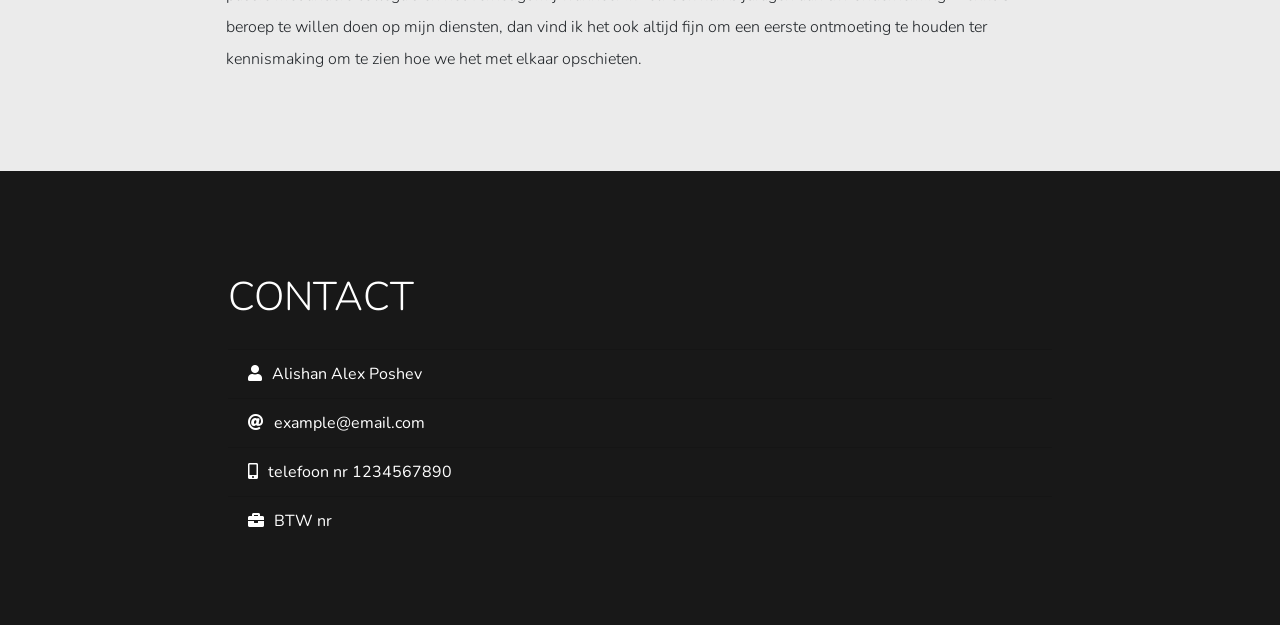
==== commit f2b731cf: "fixed header img" ====
--- a/index.html
+++ b/index.html
@@ -40,7 +40,7 @@
         </ul>
     </nav>
     <section class="container-header">
-        <img class="img-fluid" src="greyglass.jpg" alt="">
+        <img class="img-fluid" src="grey.jpg" alt="">
         <h1 class="header-text header-text-h1">Freelance opticiën-optometrist</h1>
         <h2 class="header-text header-text-h2">Uw zicht is mijn passie, met oog voor detail, flexibiliteit en vakkundigheid</h2>
     </section>
